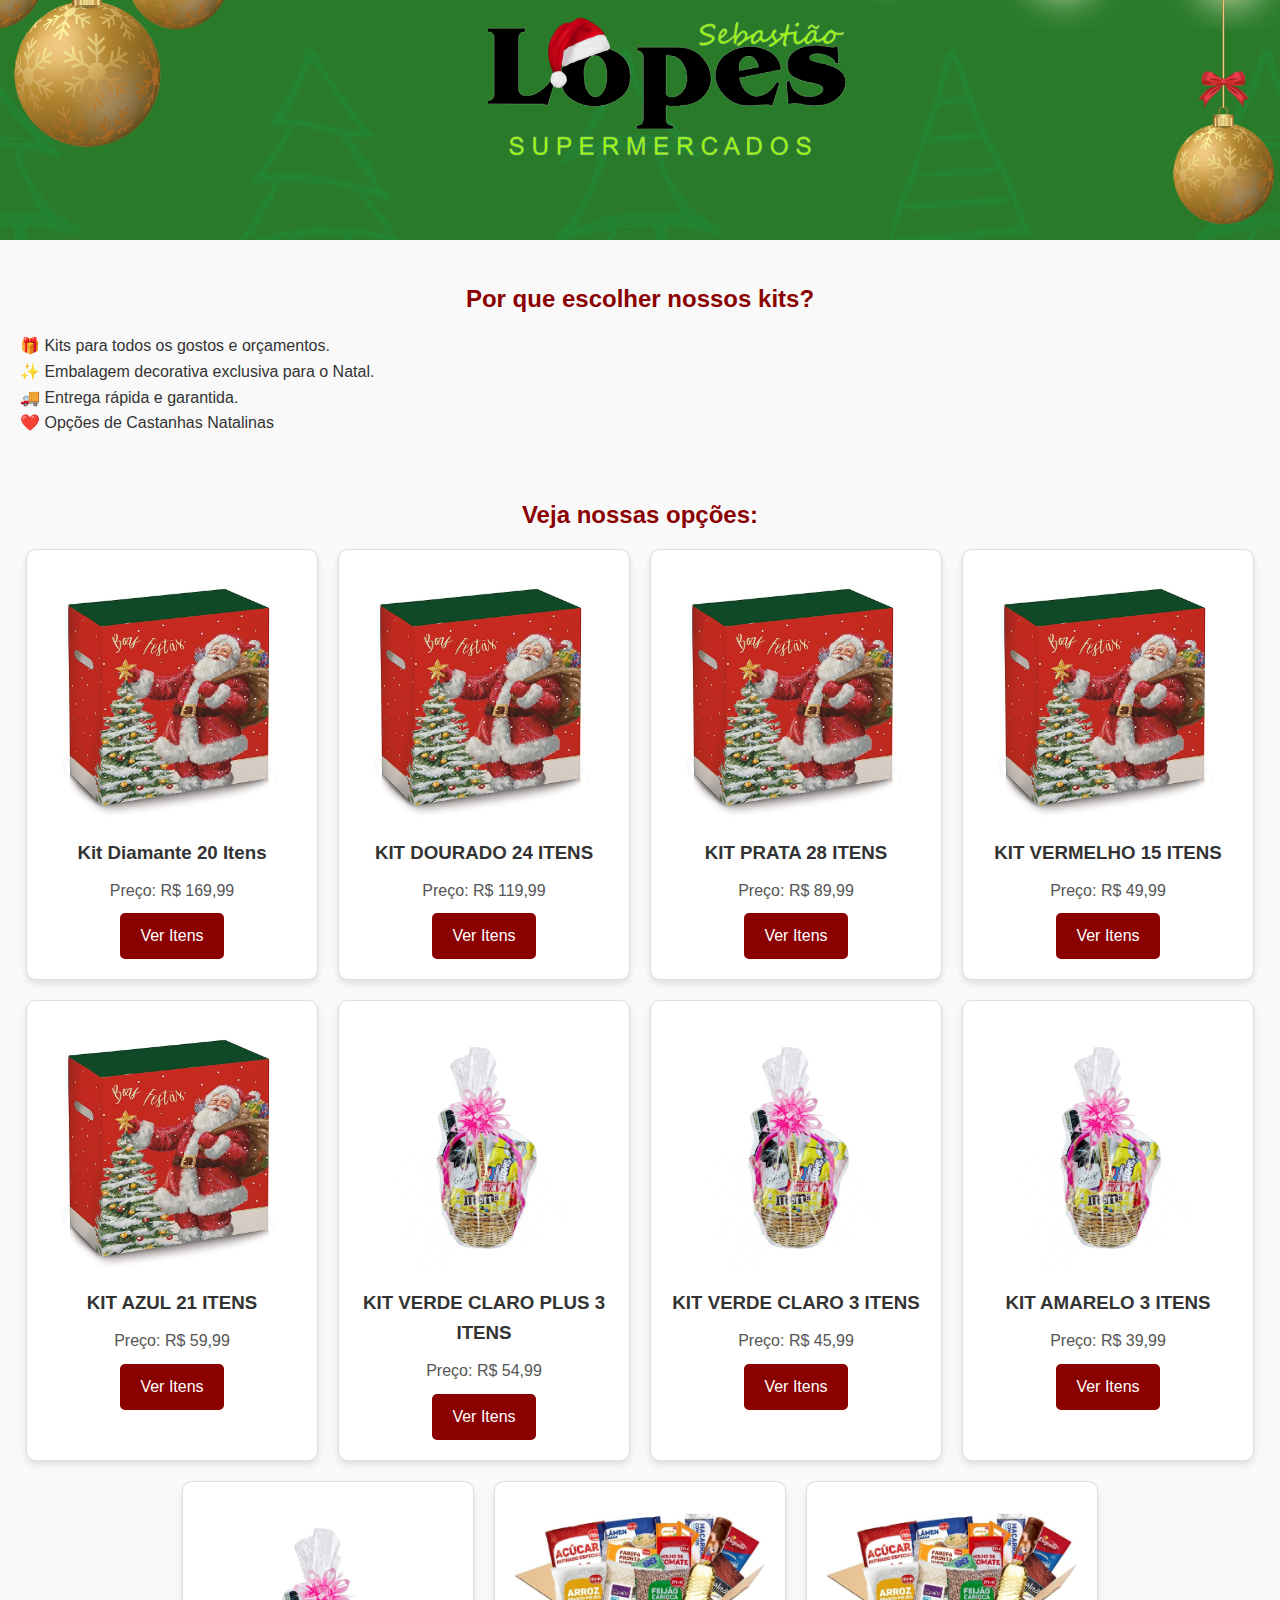
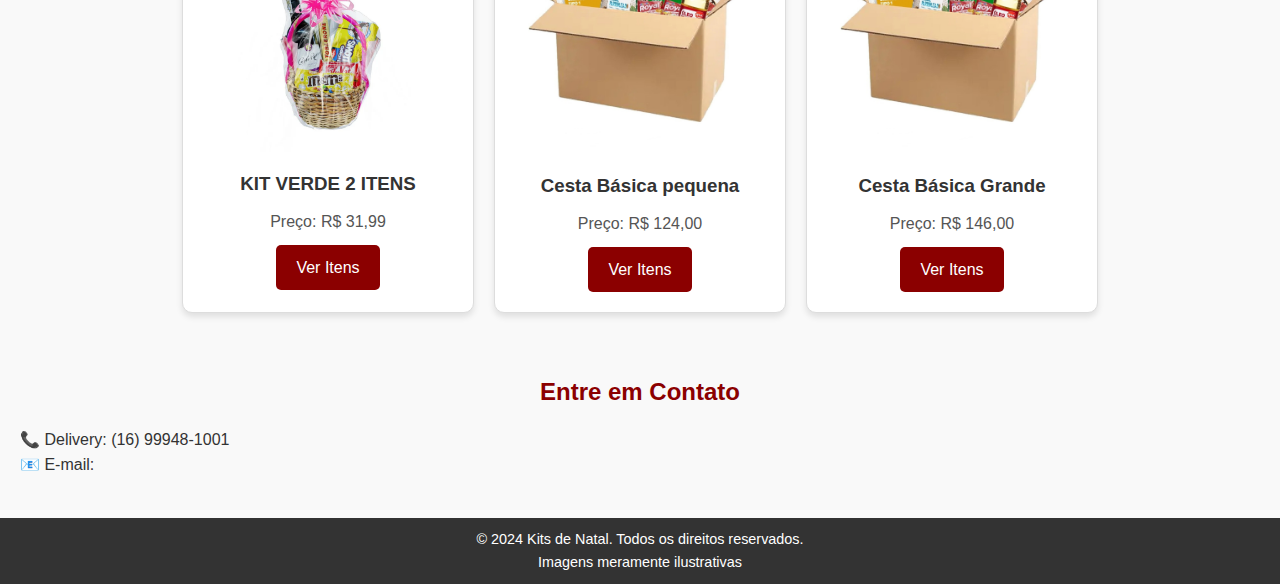
==== index.html @ b41f7f70 "Add files via upload" ====
<!DOCTYPE html>
<html lang="pt-BR">
<head>
    <meta charset="UTF-8">
    <meta name="viewport" content="width=device-width, initial-scale=1.0">
    <title>Kits de Natal</title>
    <link rel="stylesheet" href="style.css">
</head>
<body>
    <header class="header">
        <h1></h1>
    </header>

    <main>
        <!-- Benefícios -->
        <section id="benefits" class="benefits-section">
            <h2>Por que escolher nossos kits?</h2>
            <ul>
                <p>🎁 Kits para todos os gostos e orçamentos.</p>
                <p>✨ Embalagem decorativa exclusiva para o Natal.</p>
                <p>🚚 Entrega rápida e garantida.</p>
                <p>❤️ Opções de Castanhas Natalinas</p>
            </ul>
        </section>

        <!-- Kits -->
        <section class="kits">
            <h2>Veja nossas opções:</h2>
            <div class="kits-container">
                <!-- Exemplo de item de cesta -->
                <div class="kit">
                    <img src="cesta1.jpg" alt="Kit Diamante 20 Itens">
                    <h3>Kit Diamante 20 Itens</h3>
                    <p>Preço: R$ 169,99</p>
                    <a href="cesta1.html" class="btn">Ver Itens</a>
                </div>
                <!-- Cesta 2 -->
                <div class="kit">
                    <img src="cesta1.jpg" alt="Cesta Econômica">
                    <h3>KIT DOURADO 24 ITENS</h3>
                    <p>Preço: R$ 119,99</p>
                    <a href="cesta2.html" class="btn">Ver Itens</a>
                </div>

                <!-- Cesta 3 -->
                <div class="kit">
                    <img src="cesta1.jpg" alt="Cesta Básica">
                    <h3>KIT PRATA 28 ITENS</h3>
                    <p>Preço: R$ 89,99</p>
                    <a href="cesta3.html" class="btn">Ver Itens</a>
                </div>
                <!-- Cesta 4 -->
                <div class="kit">
                    <img src="cesta1.jpg" alt="Cesta Básica">
                    <h3>KIT VERMELHO 15 ITENS</h3>
                    <p>Preço: R$ 49,99</p>
                    <a href="cesta4.html" class="btn">Ver Itens</a>
                </div>
                <!-- Cesta 5 -->
                <div class="kit">
                    <img src="cesta1.jpg" alt="Cesta Básica">
                    <h3> KIT AZUL 21 ITENS</h3>
                    <p>Preço: R$ 59,99</p>
                    <a href="cesta5.html" class="btn">Ver Itens</a>
                </div>
                <!-- Cesta 6 -->
                <div class="kit">
                    <img src="cesta2.png" alt="Cesta Básica">
                    <h3> KIT VERDE CLARO PLUS 3  ITENS</h3>
                    <p>Preço: R$ 54,99</p>
                    <a href="cesta6.html" class="btn">Ver Itens</a>
                </div>
                <!-- Cesta 7 -->
                <div class="kit">
                    <img src="cesta2.png" alt="Cesta Básica">
                    <h3>KIT VERDE CLARO 3 ITENS</h3>
                    <p>Preço: R$ 45,99</p>
                    <a href="cesta7.html" class="btn">Ver Itens</a>
                </div>
                <!-- Cesta 8 -->
                <div class="kit">
                    <img src="cesta2.png" alt="Cesta Básica">
                    <h3> KIT AMARELO 3 ITENS</h3>
                    <p>Preço: R$ 39,99</p>
                    <a href="cesta8.html" class="btn">Ver Itens</a>
                </div>
                <!-- Cesta 9 -->
                <div class="kit">
                    <img src="cesta2.png" alt="Cesta Básica">
                    <h3> KIT VERDE 2 ITENS</h3>
                    <p>Preço: R$ 31,99</p>
                    <a href="cesta9.html" class="btn">Ver Itens</a>
                </div>
                <!-- Cesta 10 -->
                <div class="kit">
                    <img src="cesta3.jpg" alt="Cesta Básica">
                    <h3>Cesta Básica pequena</h3>
                    <p>Preço: R$ 124,00</p>
                    <a href="cesta10.html" class="btn">Ver Itens</a>
                </div>
                <!-- Cesta 11 -->
                <div class="kit">
                    <img src="cesta3.jpg" alt="Cesta Básica">
                    <h3>Cesta Básica Grande</h3>
                    <p>Preço: R$ 146,00</p>
                    <a href="cesta11.html" class="btn">Ver Itens</a>
                </div>
       
            </div>
        </section>
        
        <!-- Contato -->
        <section id="contact" class="contact-section">
            <h2>Entre em Contato</h2>
            <p>📞 Delivery: (16) 99948-1001 </p>
            <p>📧 E-mail:</p>
        </section>
    </main>

    <footer>
        <p>&copy; 2024 Kits de Natal. Todos os direitos reservados.</p>
        <p>Imagens meramente ilustrativas</p>
    </footer>
</body>
</html>
---- style.css ----
/* Reset Básico */
body, h1, h2, h3, p, ul, li, a {
    margin: 0;
    padding: 0;
    box-sizing: border-box;
}

/* Estilo Base */
body {
    font-family: Arial, sans-serif;
    line-height: 1.6;
    background-color: #f9f9f9;
    color: #333;
    margin: 0;
    padding: 0;
}

a {
    text-decoration: none;
    color: inherit;
}

/* Cabeçalho */
.header {
    display: flex;
    align-items: center;
    justify-content: center;
    background: url('background.png') no-repeat center center;
    background-size: cover;
    color: #e6e6e6;
    padding: 20px;
    text-align: center;
    height: 200px;
}

.header h1 {
    font-size: 2rem;
}

/* Responsividade para o cabeçalho */
@media (max-width: 768px) {
    .header {
        height: 150px;
        text-align: center;
    }

    .header h1 {
        font-size: 1.5rem;
    }
}

@media (max-width: 480px) {
    .header {
        height: 120px;
    }

    .header h1 {
        font-size: 1.2rem;
    }
}

/* Detalhes do Kit */
.details {
    max-width: 600px;
    margin: 20px auto;
    padding: 20px;
    background-color: #fff;
    border: 1px solid #ddd;
    border-radius: 10px;
    box-shadow: 0 4px 6px rgba(0, 0, 0, 0.1);
    text-align: left;
}

.details h1, .details h2 {
    margin-bottom: 15px;
    color: #8b0000;
    text-align: center;
}

.details ul {
    list-style: none;
    padding: 0;
    line-height: 1.6;
    margin-bottom: 20px;
}

.details ul li {
    font-size: 1rem;
    color: #333;
    padding-left: 10px;
}

.details .actions {
    display: flex;
    justify-content: space-around;
    margin-top: 20px;
}

.details .btn {
    display: inline-block;
    padding: 10px 20px;
    background-color: #8b0000;
    color: #fff;
    border-radius: 5px;
    transition: background-color 0.3s ease;
    text-align: center;
}

.details .btn:hover {
    background-color: #a00000;
}

/* Responsividade para detalhes */
@media (max-width: 480px) {
    .details {
        padding: 15px;
    }

    .details ul li {
        font-size: 0.9rem;
    }

    .details .btn {
        padding: 8px 15px;
        font-size: 0.9rem;
    }
}

/* Rodapé */
footer {
    background-color: #333;
    color: #fff;
    text-align: center;
    padding: 10px 0;
    font-size: 0.9rem;
}

@media (max-width: 480px) {
    footer {
        font-size: 0.8rem;
    }
}

/* Seções genéricas (caso sejam reutilizadas no projeto) */
.benefits-section, .kits, .contact-section {
    padding: 20px;
    margin: 20px 0;
}

.benefits-section h2, .kits h2, .contact-section h2 {
    margin-bottom: 15px;
    color: #8b0000;
    text-align: center;
}

.kits-container {
    display: flex;
    flex-wrap: wrap;
    justify-content: center;
    gap: 20px;
}

.kit {
    background: #fff;
    border: 1px solid #ddd;
    border-radius: 10px;
    padding: 20px;
    width: 250px;
    text-align: center;
    box-shadow: 0 4px 6px rgba(0, 0, 0, 0.1);
    transition: transform 0.2s ease;
}

.kit:hover {
    transform: translateY(-5px);
}

.kit img {
    max-width: 100%;
    border-radius: 10px;
}

.kit h3 {
    margin: 10px 0;
    color: #333;
}

.kit p {
    color: #555;
    font-size: 1rem;
}

.kit .btn {
    display: inline-block;
    margin-top: 10px;
    padding: 10px 20px;
    background-color: #8b0000;
    color: #fff;
    border-radius: 5px;
    transition: background-color 0.3s ease;
}

.kit .btn:hover {
    background-color: #a00000;
}

/* Responsividade para Kits */
@media (max-width: 768px) {
    .kits-container {
        flex-direction: column;
        align-items: center;
    }

    .kit {
        width: 90%;
    }
}

@media (max-width: 480px) {
    .kit {
        width: 100%;
        padding: 15px;
    }

    .kit h3 {
        font-size: 1.2rem;
    }

    .kit p {
        font-size: 0.9rem;
    }

    .kit .btn {
        font-size: 0.9rem;
        padding: 8px 15px;
    }
}
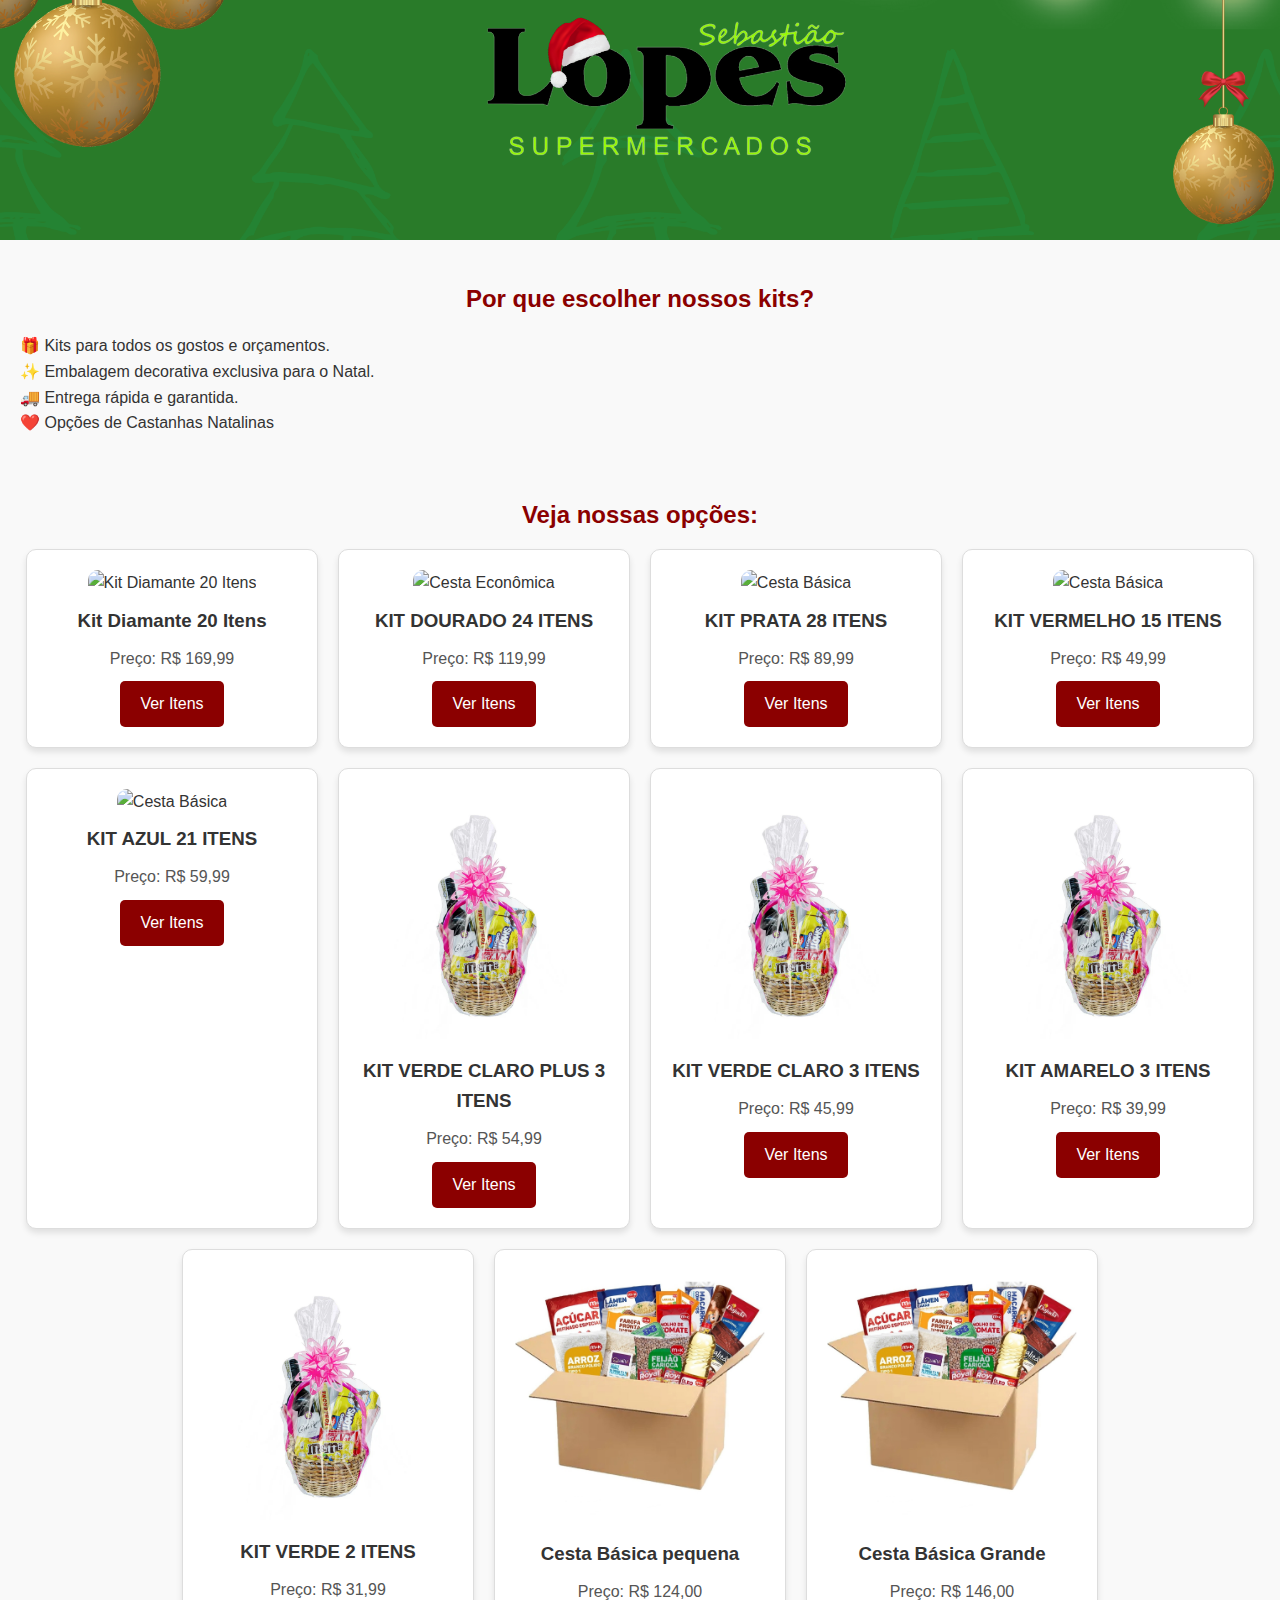
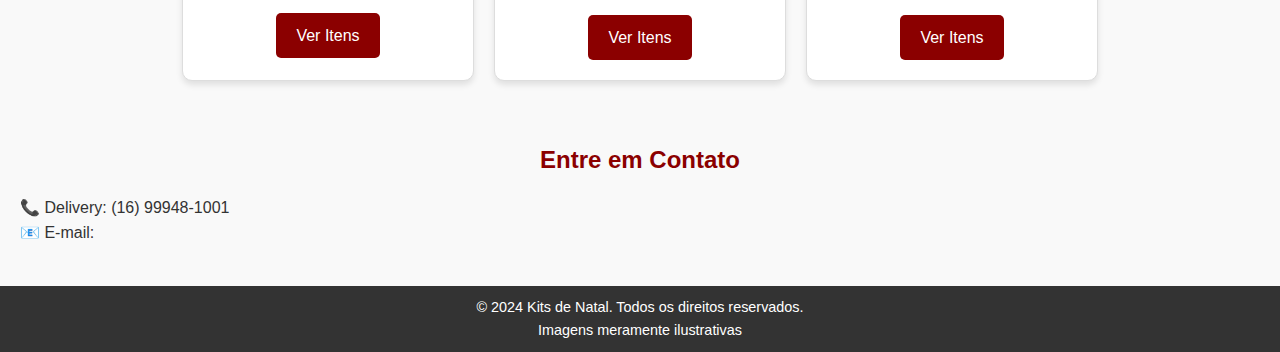
==== commit d4605977: "Update index.html" ====
--- a/index.html
+++ b/index.html
@@ -29,14 +29,14 @@
             <div class="kits-container">
                 <!-- Exemplo de item de cesta -->
                 <div class="kit">
-                    <img src="cesta1.jpg" alt="Kit Diamante 20 Itens">
+                    <img src="cesta1.png" alt="Kit Diamante 20 Itens">
                     <h3>Kit Diamante 20 Itens</h3>
                     <p>Preço: R$ 169,99</p>
                     <a href="cesta1.html" class="btn">Ver Itens</a>
                 </div>
                 <!-- Cesta 2 -->
                 <div class="kit">
-                    <img src="cesta1.jpg" alt="Cesta Econômica">
+                    <img src="cesta1.png" alt="Cesta Econômica">
                     <h3>KIT DOURADO 24 ITENS</h3>
                     <p>Preço: R$ 119,99</p>
                     <a href="cesta2.html" class="btn">Ver Itens</a>
@@ -44,21 +44,21 @@
 
                 <!-- Cesta 3 -->
                 <div class="kit">
-                    <img src="cesta1.jpg" alt="Cesta Básica">
+                    <img src="cesta1.png" alt="Cesta Básica">
                     <h3>KIT PRATA 28 ITENS</h3>
                     <p>Preço: R$ 89,99</p>
                     <a href="cesta3.html" class="btn">Ver Itens</a>
                 </div>
                 <!-- Cesta 4 -->
                 <div class="kit">
-                    <img src="cesta1.jpg" alt="Cesta Básica">
+                    <img src="cesta1.png" alt="Cesta Básica">
                     <h3>KIT VERMELHO 15 ITENS</h3>
                     <p>Preço: R$ 49,99</p>
                     <a href="cesta4.html" class="btn">Ver Itens</a>
                 </div>
                 <!-- Cesta 5 -->
                 <div class="kit">
-                    <img src="cesta1.jpg" alt="Cesta Básica">
+                    <img src="cesta1.png" alt="Cesta Básica">
                     <h3> KIT AZUL 21 ITENS</h3>
                     <p>Preço: R$ 59,99</p>
                     <a href="cesta5.html" class="btn">Ver Itens</a>
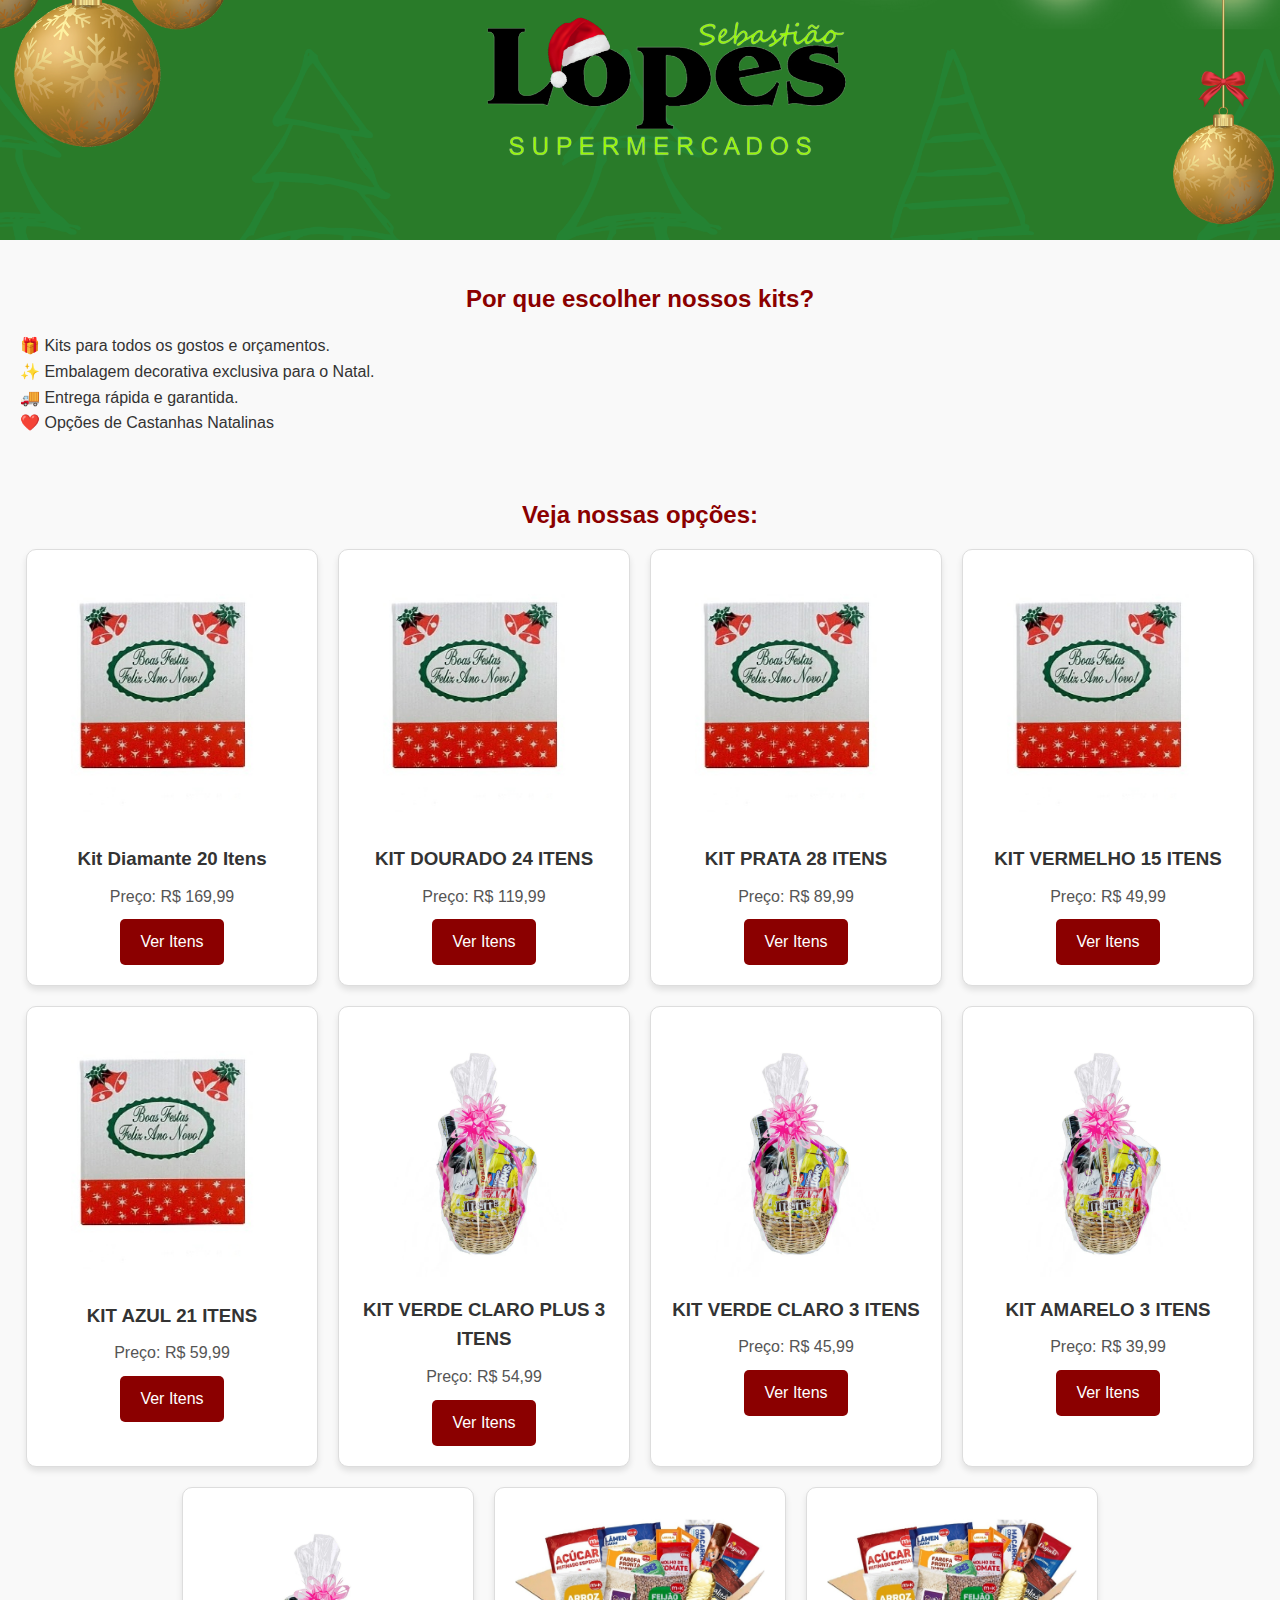
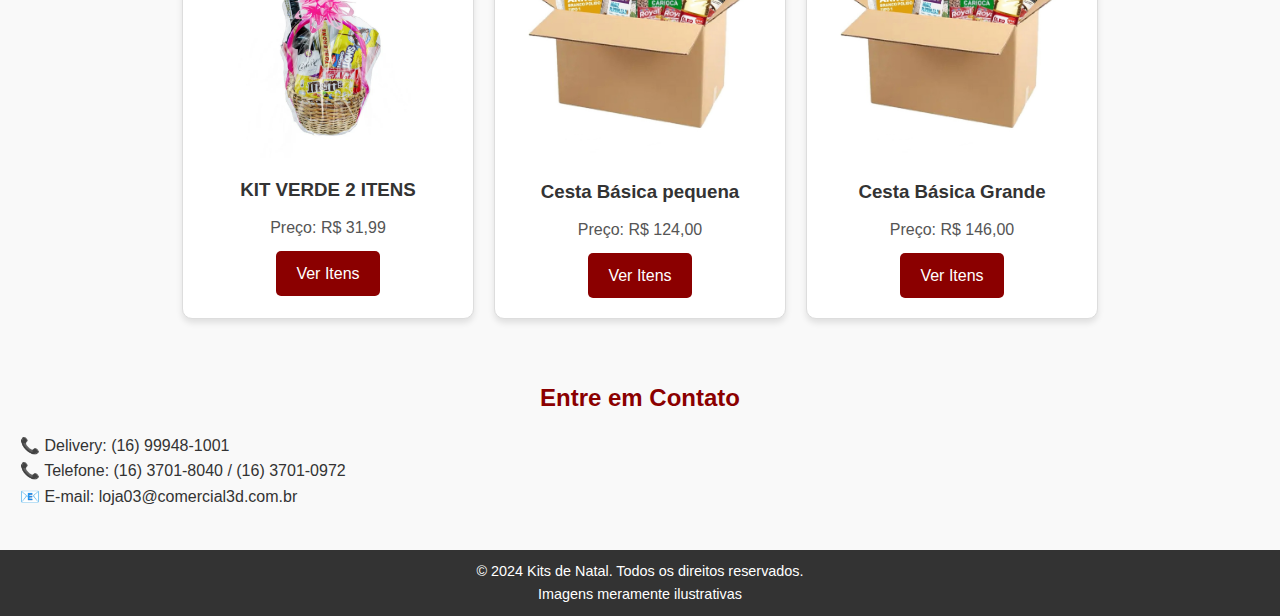
==== commit 3201005d: "Update index.html" ====
--- a/index.html
+++ b/index.html
@@ -113,7 +113,8 @@
         <section id="contact" class="contact-section">
             <h2>Entre em Contato</h2>
             <p>📞 Delivery: (16) 99948-1001 </p>
-            <p>📧 E-mail:</p>
+            <p>📞 Telefone: (16) 3701-8040 / (16) 3701-0972 </p>
+            <p>📧 E-mail: loja03@comercial3d.com.br</p>
         </section>
     </main>
 
